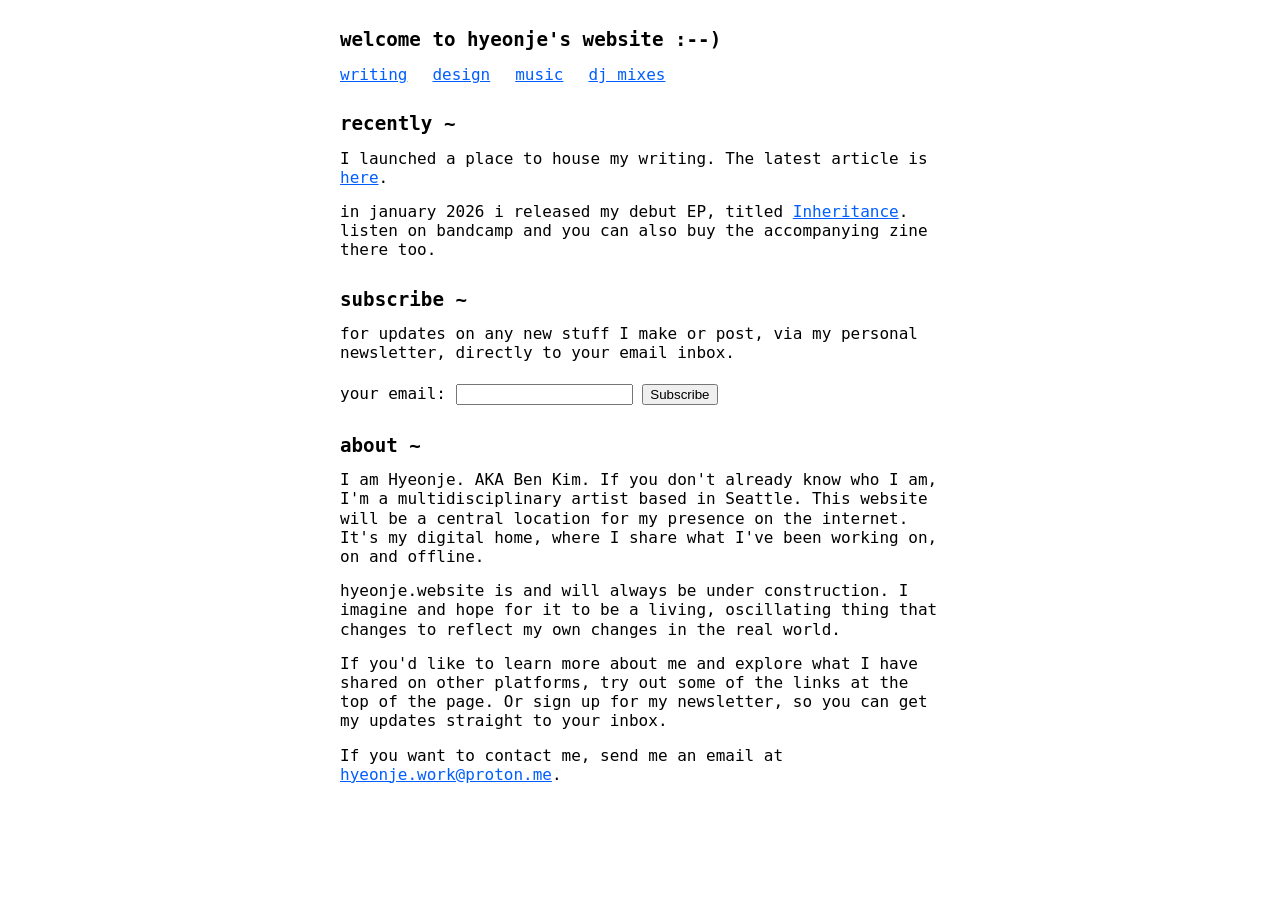
==== index.html @ 1da32e7d "updated links" ====
<!DOCTYPE html>
<html lang="en">
<head>
    <meta charset="UTF-8">
    <meta name="viewport" content="width=device-width, initial-scale=1.0">
    <title>Hyeonje!❤️</title>
    <link rel="stylesheet" href="style.css">
</head>
<body>

	<h1>
		welcome to hyeonje's website :--)
	</h1>
	
	<nav>
		<ul>
			<li><a href="https://blog.hyeonje.website">writing</a></li>
			<li><a href="https://benkim.design">design</a></li>
			<li><a href="https://hyeonje.bandcamp.com">music</a></li>
			<li><a href="https://soundcloud.com/hyeonje-fka-hommegranate">dj mixes</a></li>
		</ul>
	</nav>
	
	<div>
		<h2>recently ~</h2>
		<p>
			I launched a place to house my writing. The latest article is <a href="https://blog.hyeonje.website/will-zoloft-help-me-to-outlive-the-us-empire/">here</a>.
		</p>
		<p>
			in january 2026 i released my debut EP, titled <a href="https://hyeonje.bandcamp.com/album/inheritance-ep">Inheritance</a>. listen on bandcamp and you can also buy the accompanying zine there too.
		</p>
	</div>
	
	<div>
		<h2>subscribe ~</h2>
		<p>
			for updates on any new stuff I make or post, via my personal newsletter, directly to your email inbox.
		</p>
		<form action="https://buttondown.com/api/emails/embed-subscribe/hyeonje" method="post" class="embeddable-buttondown-form" referrerpolicy="unsafe-url">
			<label for="bd-email">your email:</label>
			<input type="email" name="email" id="bd-email" />
			<input type="submit" value="Subscribe" />
		</form>
	</div>
	
	<div>
		<h2>about ~</h2>
		<p>
			I am Hyeonje. AKA Ben Kim. If you don't already know who I am, I'm a multidisciplinary artist based in Seattle. This website will be a central location for my presence on the internet. It's my digital home, where I share what I've been working on, on and offline.
		</p>
		<p>
			hyeonje.website is and will always be under construction. I imagine and hope for it to be a living, oscillating thing that changes to reflect my own changes in the real world.
		</p>
		<p>
			If you'd like to learn more about me and explore what I have shared on other platforms, try out some of the links at the top of the page. Or sign up for my newsletter, so you can get my updates straight to your inbox.
		</p>
		<p>
			If you want to contact me, send me an email at <a href="mailto:hyeonje.work@proton.me">hyeonje.work@proton.me</a>. 
		</p>
	</div>	


	<script src='https://storage.ko-fi.com/cdn/scripts/overlay-widget.js'></script>
	<script>
		kofiWidgetOverlay.draw('hyeonje', {
			'type': 'floating-chat',
			'floating-chat.donateButton.text': 'Support Me',
			'floating-chat.donateButton.background-color': '#fcbf47',
			'floating-chat.donateButton.text-color': '#323842'
			});
	</script>
</body>
</html>
---- style.css ----
body {
	width: auto;
	font-family: ui-monospace, 'Cascadia Code', 'Source Code Pro', Menlo, Consolas, 'DejaVu Sans Mono', monospace;
	font-size: 1em;
	margin: 0 auto;
	margin-bottom: 50px;
	padding: 15px 15px 15px 15px;
	text-align: left;
	word-wrap: break-word;
	overflow-wrap: break-word;
	line-height: 1.5;
}

a {
	color: #005eff;
}

a:visited {
	color: #005eFF;
}

h1, h2, h3, h4, h5 {
	font-size: 1.2em;
	line-height: 1em;
	margin: 30px 0 0 0;
}

p {
	font-size: 1em;
	line-height: 1.2em;
	margin: 15px 0 0 0;
}

li {
	font-size: 1em;
	line-height: 1.2em;
}

form {
	margin-top: 20px;
}

nav ul {
	display: flex; /* Makes the ul a flex container for its list items */
    list-style: none; /* Removes bullet points */
    padding: 0;
}

nav ul li {
	padding: 0 25px 0 0;
}

img {
	width: 75%;
	margin: 20px auto;
}

/* Styles for screens wider than 1024px (desktops) */
@media only screen and (min-width: 720px) {
  body {
    width: 600px; /* Set a specific width for desktops */
    margin: 0 auto; /* Center the body horizontally on the page */
    padding: 0 0 25px 0;
  }
  
  img {
	width: 50%;
	margin: 20px auto;
  }
}
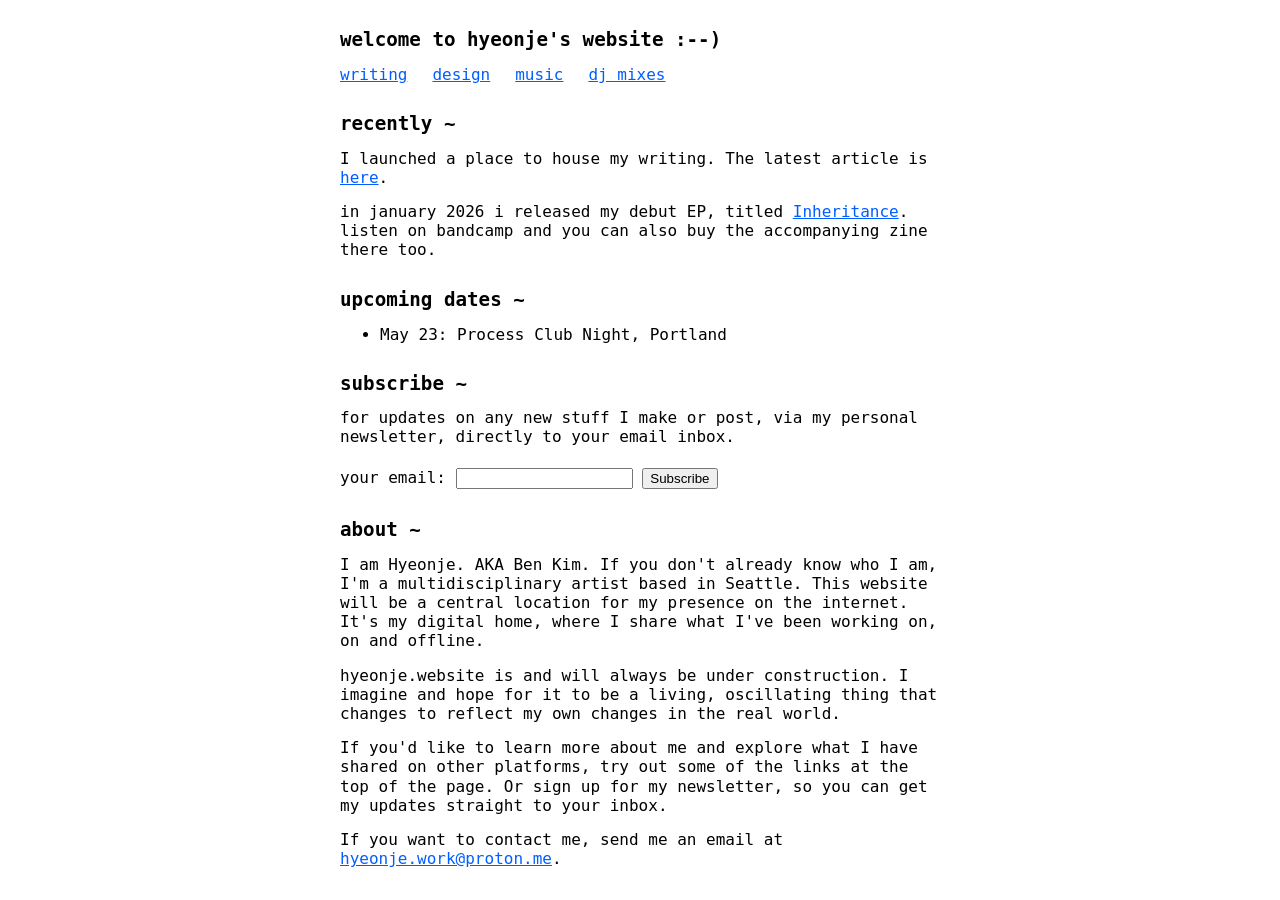
==== commit 4bbf5d0c: "date updates" ====
--- a/index.html
+++ b/index.html
@@ -24,11 +24,18 @@
 	<div>
 		<h2>recently ~</h2>
 		<p>
-			I launched a place to house my writing. The latest article is <a href="https://blog.hyeonje.website/will-zoloft-help-me-to-outlive-the-us-empire/">here</a>.
+			I launched a place to house my writing. The latest article is <a href="https://blog.hyeonje.website/the-mother-of-my-rage/">here</a>.
 		</p>
 		<p>
 			in january 2026 i released my debut EP, titled <a href="https://hyeonje.bandcamp.com/album/inheritance-ep">Inheritance</a>. listen on bandcamp and you can also buy the accompanying zine there too.
 		</p>
+	</div>
+	
+	<div>
+		<h2>upcoming dates ~</h2>
+		<ul>
+			<li>May 23: Process Club Night, Portland</li>
+		</ul>
 	</div>
 	
 	<div>
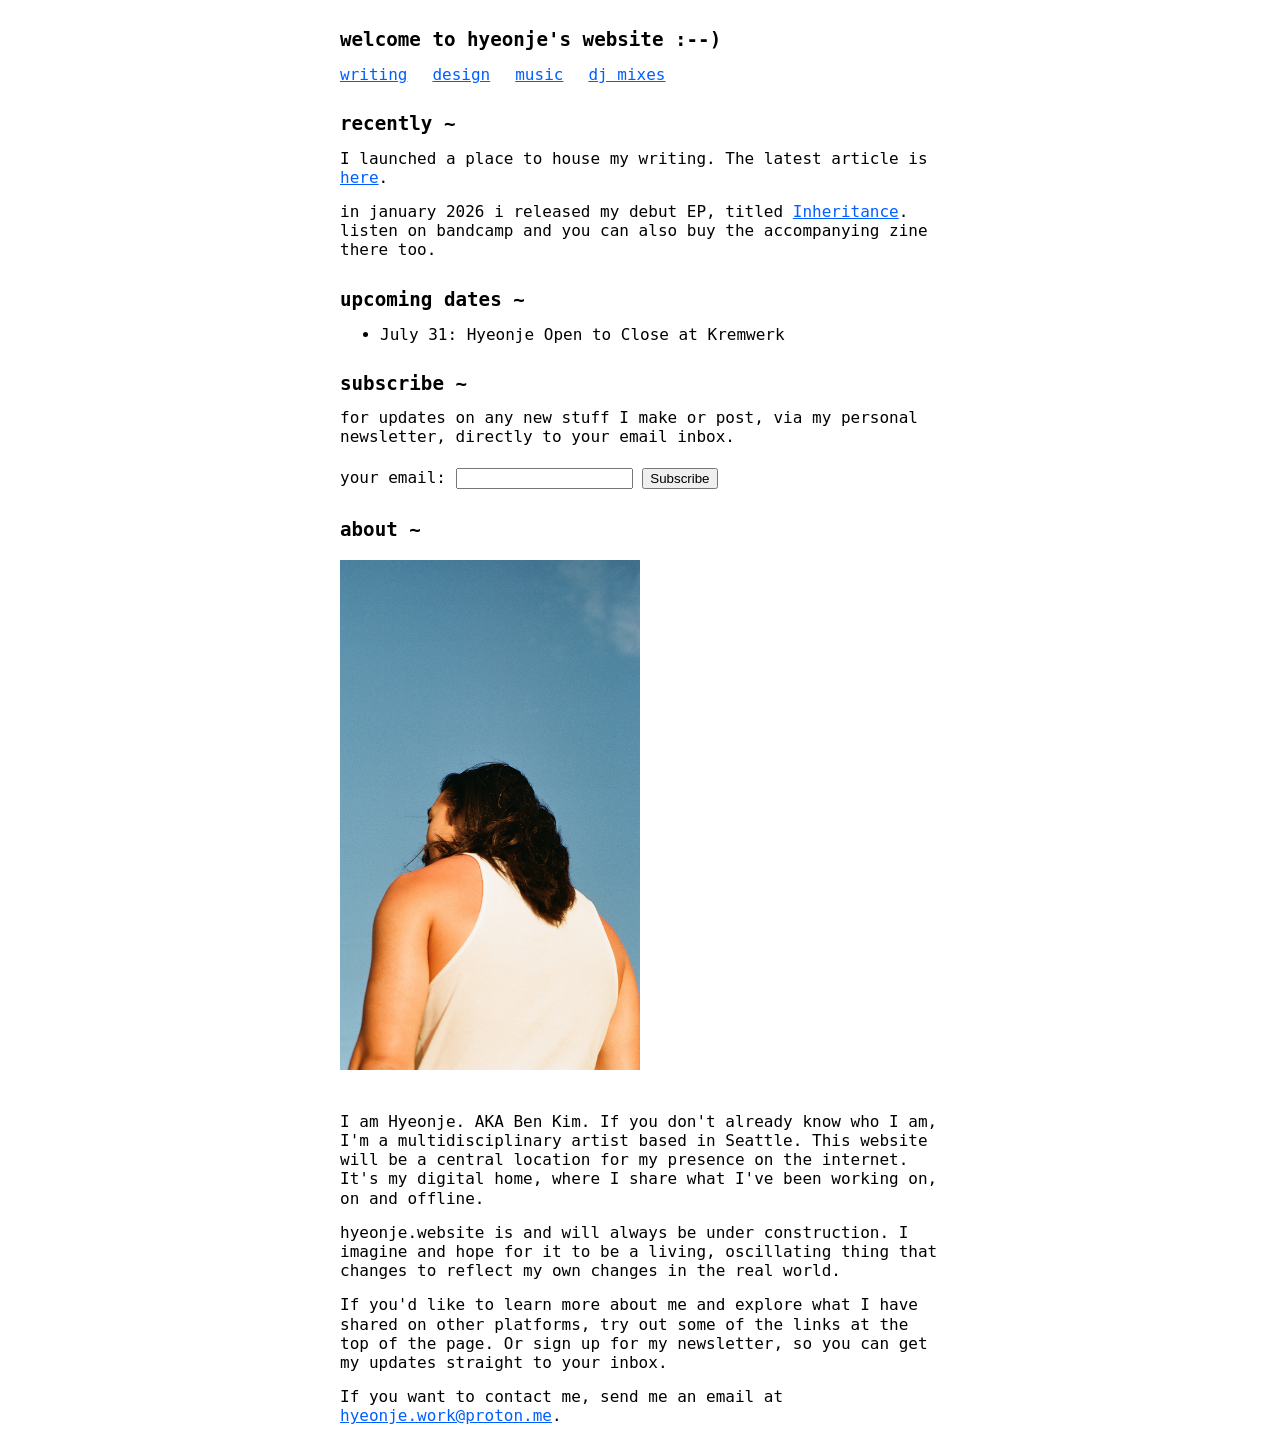
==== commit 493a5e9f: "uploaded photo" ====
--- a/index.html
+++ b/index.html
@@ -24,7 +24,7 @@
 	<div>
 		<h2>recently ~</h2>
 		<p>
-			I launched a place to house my writing. The latest article is <a href="https://blog.hyeonje.website/the-mother-of-my-rage/">here</a>.
+			I launched a place to house my writing. The latest article is <a href="https://blog.hyeonje.website/the-sissy-boy/">here</a>.
 		</p>
 		<p>
 			in january 2026 i released my debut EP, titled <a href="https://hyeonje.bandcamp.com/album/inheritance-ep">Inheritance</a>. listen on bandcamp and you can also buy the accompanying zine there too.
@@ -34,7 +34,7 @@
 	<div>
 		<h2>upcoming dates ~</h2>
 		<ul>
-			<li>May 23: Process Club Night, Portland</li>
+			<li>July 31: Hyeonje Open to Close at Kremwerk</li>
 		</ul>
 	</div>
 	
@@ -52,6 +52,7 @@
 	
 	<div>
 		<h2>about ~</h2>
+		<img src="assets/images/ben.jpg"/>
 		<p>
 			I am Hyeonje. AKA Ben Kim. If you don't already know who I am, I'm a multidisciplinary artist based in Seattle. This website will be a central location for my presence on the internet. It's my digital home, where I share what I've been working on, on and offline.
 		</p>
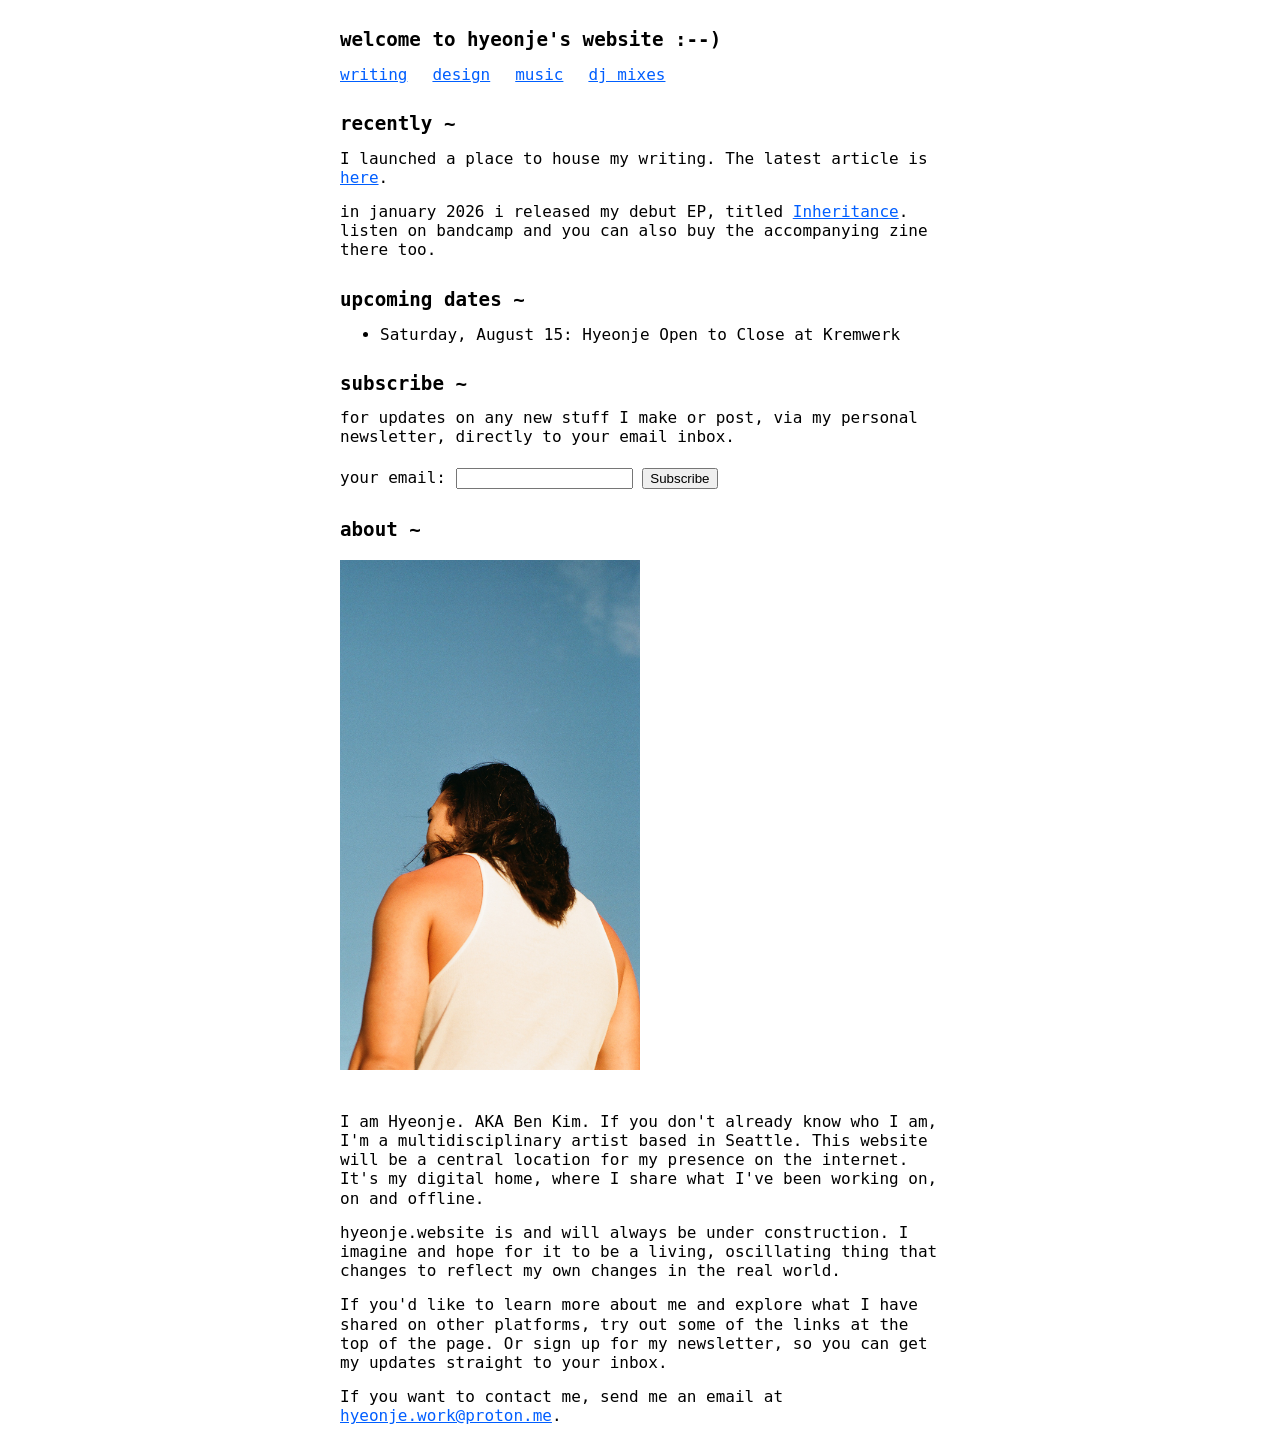
==== commit da924030: "updated o2c link" ====
--- a/index.html
+++ b/index.html
@@ -34,7 +34,7 @@
 	<div>
 		<h2>upcoming dates ~</h2>
 		<ul>
-			<li>July 31: Hyeonje Open to Close at Kremwerk</li>
+			<li>Saturday, August 15: Hyeonje Open to Close at Kremwerk</li>
 		</ul>
 	</div>
 	
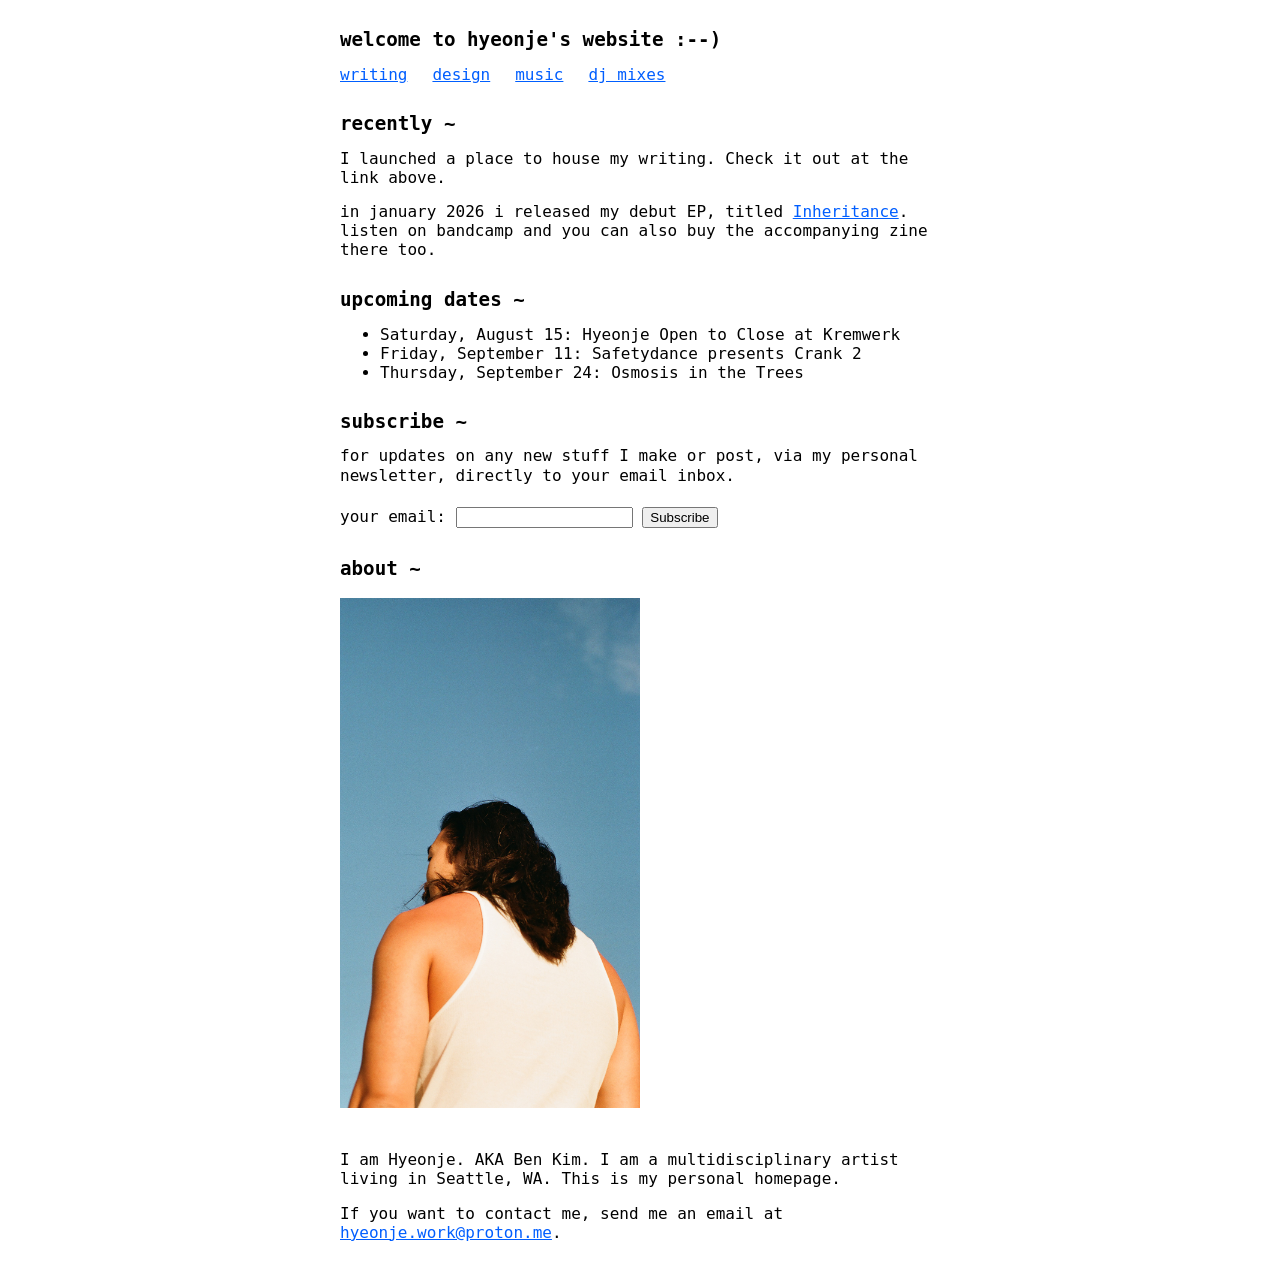
==== commit 3c314087: "updated links" ====
--- a/index.html
+++ b/index.html
@@ -24,7 +24,7 @@
 	<div>
 		<h2>recently ~</h2>
 		<p>
-			I launched a place to house my writing. The latest article is <a href="https://blog.hyeonje.website/the-sissy-boy/">here</a>.
+			I launched a place to house my writing. Check it out at the link above.
 		</p>
 		<p>
 			in january 2026 i released my debut EP, titled <a href="https://hyeonje.bandcamp.com/album/inheritance-ep">Inheritance</a>. listen on bandcamp and you can also buy the accompanying zine there too.
@@ -35,6 +35,8 @@
 		<h2>upcoming dates ~</h2>
 		<ul>
 			<li>Saturday, August 15: Hyeonje Open to Close at Kremwerk</li>
+			<li>Friday, September 11: Safetydance presents Crank 2</li>
+			<li>Thursday, September 24: Osmosis in the Trees</li>
 		</ul>
 	</div>
 	
@@ -54,14 +56,7 @@
 		<h2>about ~</h2>
 		<img src="assets/images/ben.jpg"/>
 		<p>
-			I am Hyeonje. AKA Ben Kim. If you don't already know who I am, I'm a multidisciplinary artist based in Seattle. This website will be a central location for my presence on the internet. It's my digital home, where I share what I've been working on, on and offline.
-		</p>
-		<p>
-			hyeonje.website is and will always be under construction. I imagine and hope for it to be a living, oscillating thing that changes to reflect my own changes in the real world.
-		</p>
-		<p>
-			If you'd like to learn more about me and explore what I have shared on other platforms, try out some of the links at the top of the page. Or sign up for my newsletter, so you can get my updates straight to your inbox.
-		</p>
+			I am Hyeonje. AKA Ben Kim. I am a multidisciplinary artist living in Seattle, WA. This is my personal homepage.
 		<p>
 			If you want to contact me, send me an email at <a href="mailto:hyeonje.work@proton.me">hyeonje.work@proton.me</a>. 
 		</p>
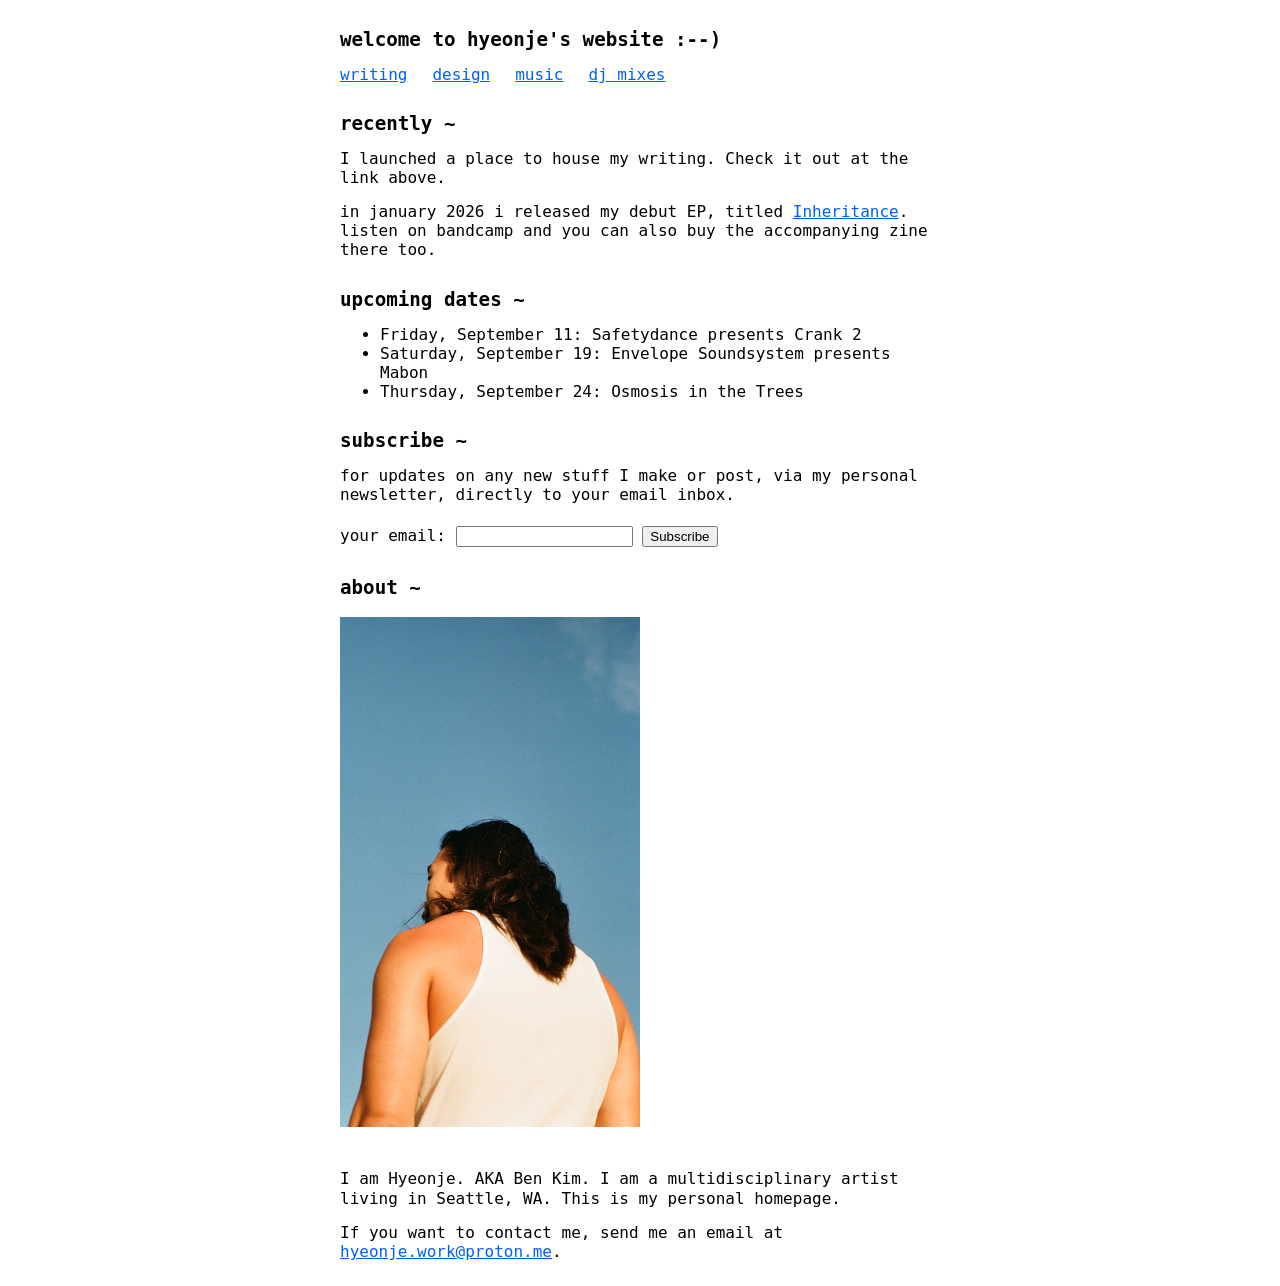
==== commit 77c814a6: "updated dates" ====
--- a/index.html
+++ b/index.html
@@ -34,8 +34,8 @@
 	<div>
 		<h2>upcoming dates ~</h2>
 		<ul>
-			<li>Saturday, August 15: Hyeonje Open to Close at Kremwerk</li>
 			<li>Friday, September 11: Safetydance presents Crank 2</li>
+			<li>Saturday, September 19: Envelope Soundsystem presents Mabon</li>
 			<li>Thursday, September 24: Osmosis in the Trees</li>
 		</ul>
 	</div>
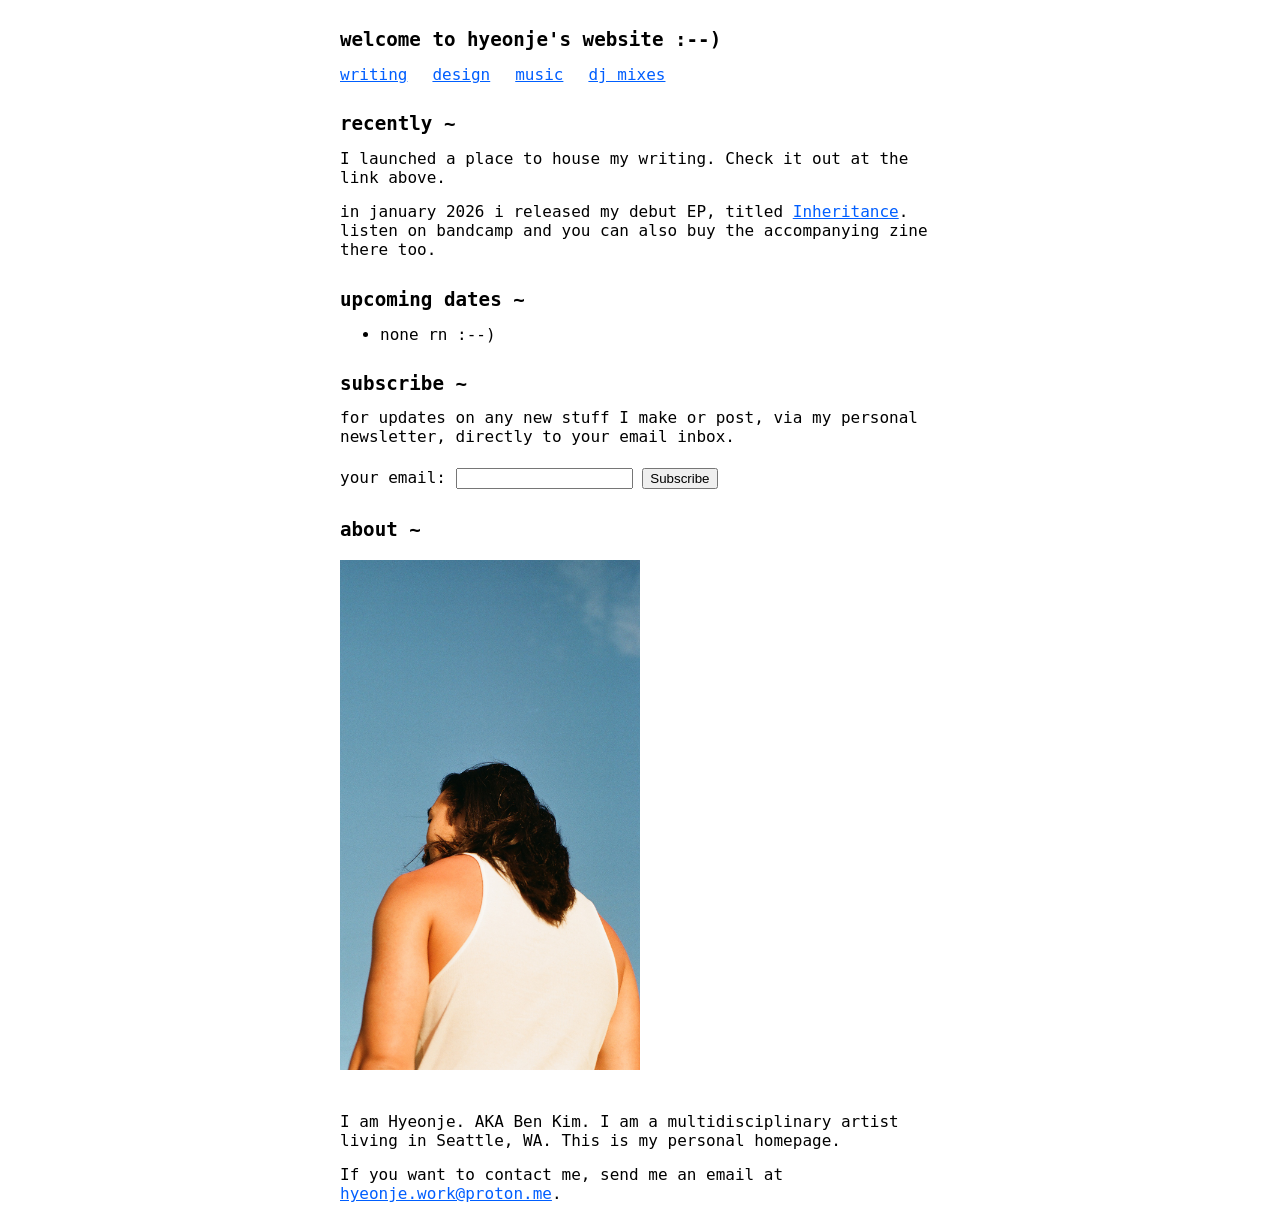
==== commit dc724031: "updated links" ====
--- a/index.html
+++ b/index.html
@@ -34,9 +34,7 @@
 	<div>
 		<h2>upcoming dates ~</h2>
 		<ul>
-			<li>Friday, September 11: Safetydance presents Crank 2</li>
-			<li>Saturday, September 19: Envelope Soundsystem presents Mabon</li>
-			<li>Thursday, September 24: Osmosis in the Trees</li>
+			<li>none rn :--)</li>
 		</ul>
 	</div>
 	
